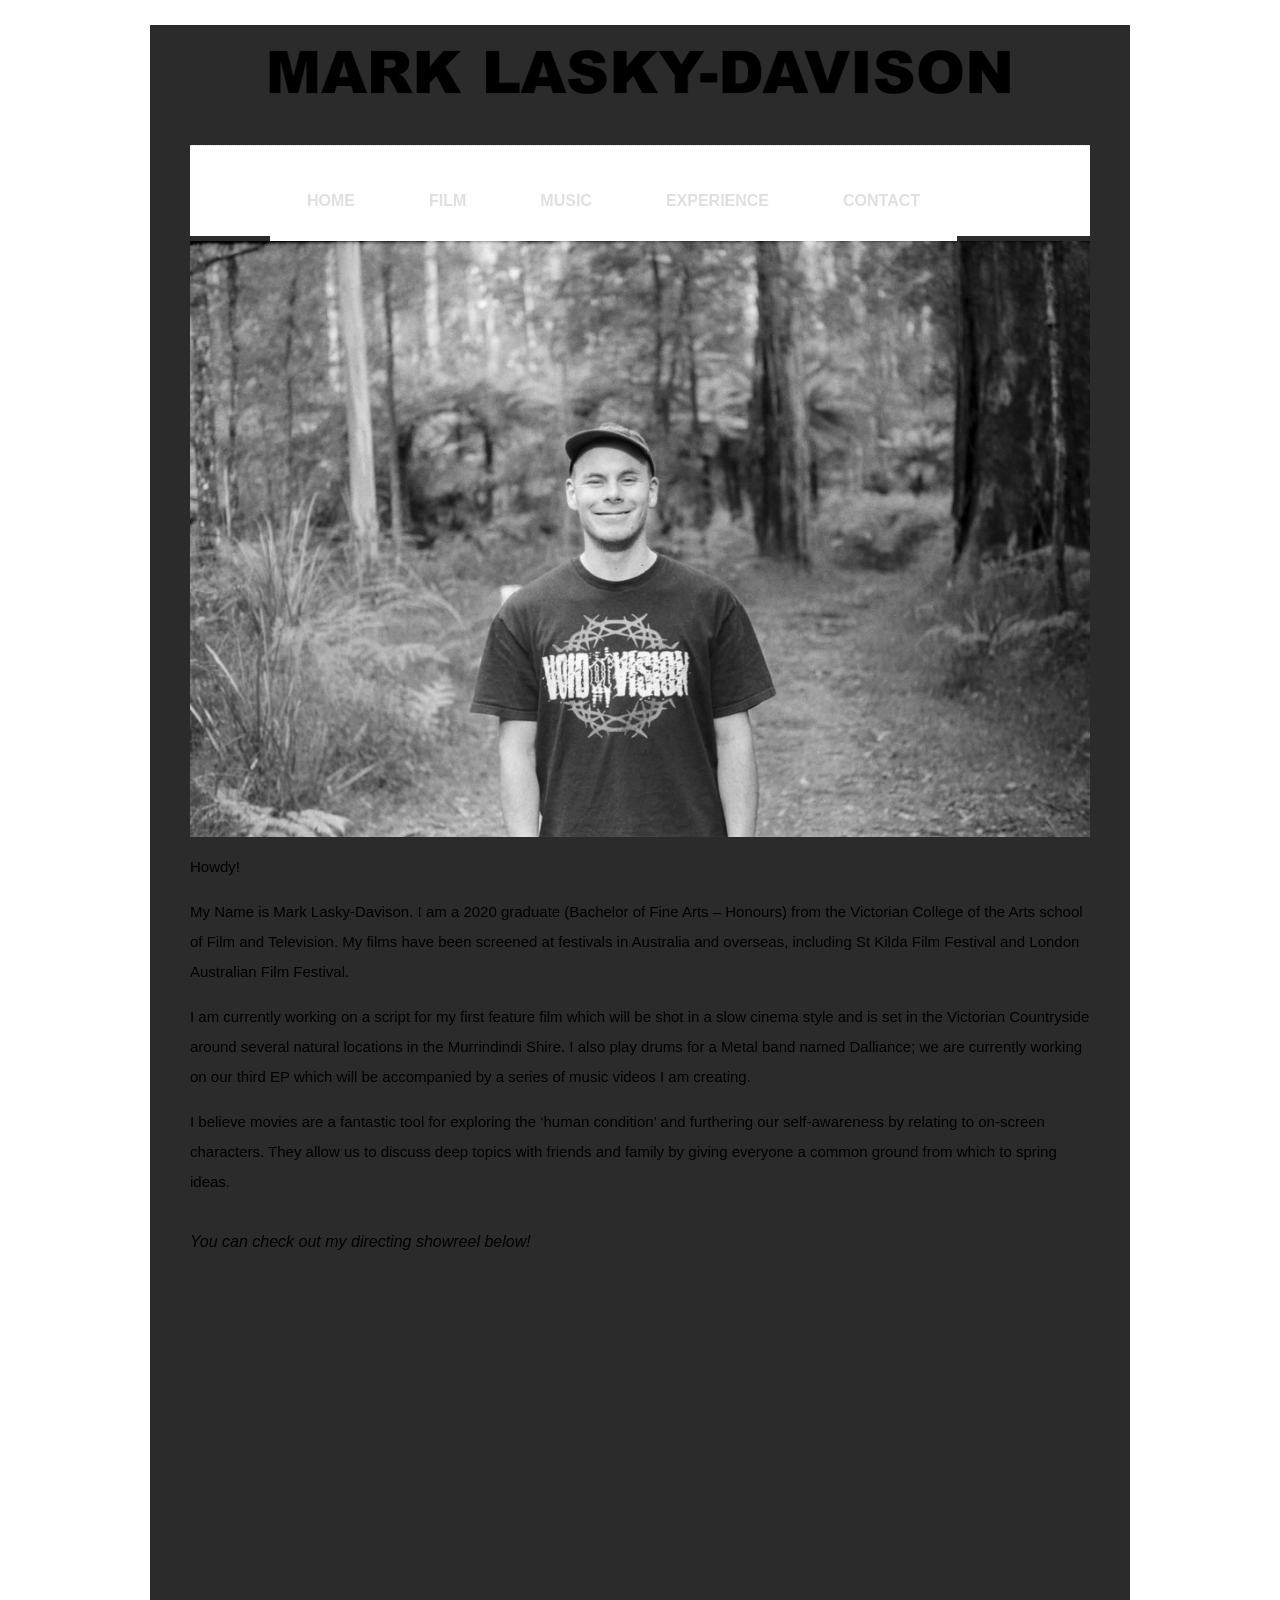
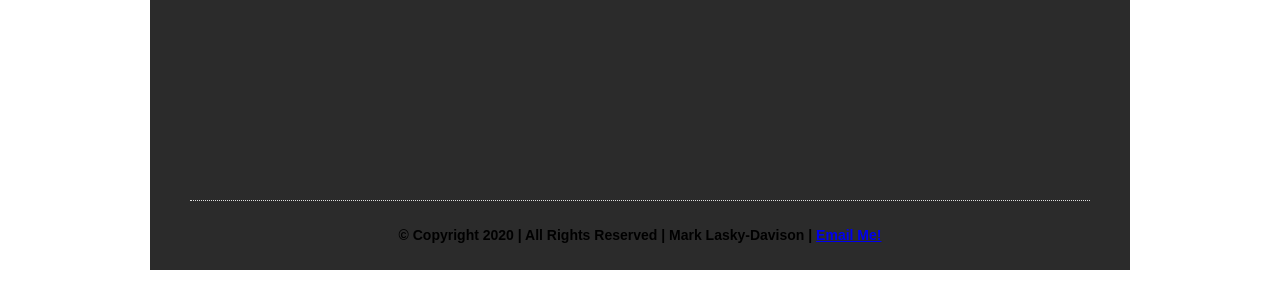
==== index.html @ 007f0fbf "Update index.html" ====
<!DOCTYPE HTML>
<html><!-- InstanceBegin template="/Templates/main.dwt" codeOutsideHTMLIsLocked="false" -->

<head>
<!-- Global site tag (gtag.js) - Google Analytics -->
<script async src="https://www.googletagmanager.com/gtag/js?id=UA-168675300-1"></script>
<script>
  window.dataLayer = window.dataLayer || [];
  function gtag(){dataLayer.push(arguments);}
  gtag('js', new Date());

  gtag('config', 'UA-168675300-1');
</script>

<!-- InstanceBeginEditable name="doctitle" -->
<title>Mark Lasky-Davison - www.buridansbridge.com</title>
<!-- InstanceEndEditable -->
<!-- this is what is shown in the browser tab -->

        <meta http-equiv="Content-Type" content="text/html; charset=utf-8" />
        <meta http-equiv="Content-Type" content="cache" />

        <meta name="robots" content="INDEX,FOLLOW" />


        <link href="css/styles.css" rel="stylesheet" type="text/css" media="screen">
		<script src="js/jquery.js" type="text/javascript"></script>
  
        <link href="https://fonts.googleapis.com/css?family=Open+Sans:300,300i,400,400i,600,700&display=swap" rel="stylesheet">
        <link href= "https://fonts.googleapis.com/css?family=Open+Sans+Condensed:300,700&display=swap" rel="stylesheet">
        <!-- InstanceBeginEditable name="head" -->
        <!-- InstanceEndEditable -->
	<script src="js/simple-menu.js" type="text/javascript"></script>
    <link href="css/simple-menu.css" rel="stylesheet" type="text/css" media="screen">

	<script src="js/slider.js" type="text/javascript"></script>
    <link href="css/slider.css" rel="stylesheet" type="text/css" media="screen">
<!-- This is the activation script for the banner slider -->
<script type="text/javascript"> 
		$(document).ready(function() {
			$('#slider').s3Slider({
				timeOut: 3000
			});
		});
</script>
    <!-- InstanceBeginEditable name="headerscripts" -->
	<!-- InstanceEndEditable -->
    
    </head>

<body>

    <div id="wrapper">
        
        <div id="top">
            <div id="logo">
                <h2><img src="Website%20Stuff%20For%20Dad/Webby%20Logo%20Best!!.png" ></h2>
            </div>
        </div>
         
         <div id="topnav" class="wrap">
              <ul id="nav">
                   <li><a href="index.html">HOME</a></li>
                   <li><a href="athol.html">FILM</a>
						<ul>
                             <li><a href="athol.html">Athol</a></li>
                             <li><a href="bisque.html">Bisque</a></li>
                             <li><a href="holden.html">Holden</a></li>
                       </ul>
                   </li>
                   <li><a href="dalliance.html">MUSIC</a>
                        <ul>
                             <li><a href="dalliance.html">Dalliance</a></li>
                       </ul>
                    </li>
                   <li><a href="experience.html">Experience</a></li>
                   <li><a href="contact.html">Contact</a></li>
              </ul>
         </div>
 
        <!-- InstanceBeginEditable name="content" -->
        <div id="banner" width=900;>
            <img class="zero" src="Website Stuff For Dad/MarkProfile.jpg">
        </div>
        
        <div id="content">
        
                    <p>Howdy!</p>
                    <p>My Name is Mark Lasky-Davison. I am a 2020 graduate (Bachelor of Fine Arts – Honours) from the Victorian College of the Arts school of Film and Television. My films have been screened at festivals in Australia and overseas, including St Kilda Film Festival and London Australian Film Festival.</p>
                    <p>I am currently working on a script for my first feature film which will be shot in a slow cinema style and is set in the Victorian Countryside around several natural locations in the Murrindindi Shire. I also play drums for a Metal band named Dalliance; we are currently working on our third EP which will be accompanied by a series of music videos I am creating.</p>
                    <p>I believe movies are a fantastic tool for exploring the ‘human condition’ and furthering our self-awareness by relating to on-screen characters. They allow us to discuss deep topics with friends and family by giving everyone a common ground from which to spring ideas.</p>
                    <br />
                   <p2>You can check out my directing showreel below!
                    </p2>
                    <br /> <br />
                      
<div id="iframe"><iframe width="900" height="506" src="https://www.youtube.com/embed/bE-aaaCm-MQ" frameborder="0" allow="accelerometer; autoplay; encrypted-media; gyroscope; picture-in-picture" allowfullscreen></iframe></div>
<br />

<!-- InstanceEndEditable -->
</div>    
    <div id="footer">
        <p class="footer-text">&copy; Copyright 2020 | All Rights Reserved | Mark Lasky-Davison | <a href="mailto: marklaskydavison@gmail.com">Email Me!</a></p>
    </div>
</body>
<!-- InstanceEnd --></html>
---- css/styles.css ----
/* CSS Document */

/*
font-family:Arial, Helvetica, sans-serif;
font-family:Tahoma, Geneva, sans-serif;

*/

* {padding=0; margin=0; border=0;}
/*REMOVES DEFAULT STYLES SET BY BROWSER */

body					{ font-family:"Arial Black", Gadget, sans-serif}
/*background-image:url(../images/2-background/background_sml.jpg); background-repeat:repeat;*/

h1, h2, h3, h4, h5, h6 { 
font-family:"Arial Black", Gadget, sans-serif;
font-weight: bold; 
color: #e0e0e0; 
text-align:left;}

P{
	font-family: "Arial", Gadget, sans-serif;
	font-size: 16px;
	font-weight: normal;
	color: e0e0e0;
	line-height: 150%;

}

P2{
	font-family: "Arial", Gadget, sans-serif;
	font-size: 16px;
	font-weight: normal;
	color: e0e0e0;
	line-height: 150%;
	font-style: italic;
}

P3{
	font-family: "Arial", Gadget, sans-serif;
	font-size: 16px;
	font-weight: bold;
	color: e0e0e0;
	line-height: 150%;
}

/* Main Page */
#wrapper 				{width:900px; margin:20px auto; background-color:#2b2b2b; padding:0px 40px;}
/*the wrapper width sets the width available to the web page.  900 or 960 will be good for display on all screens including tablets.*/

#logo 	{margin:25px 0px 0px 0px;}	/*positions the logo*/

#topnav 				{clear:both; }
/* clear:both; MEANS THE TOPNAV WILL CLEAR BOTH THE LOGO FLOAT:LEFT & SOCIAL-MEDIA FLOAT:RIGHT by not floating up next to them */

#topnav		ul			{padding: 30px 0px 30px 80px;  border-top: 1px #e0e0e0 dotted; }
/*this corrects the spacing around the 1st item in the topnav ul*/
#topnav 	ul li		{display:inline; list-style-type:none; padding: 10px 25px 25px 25px; margin: 0px;}
/* Using margin here puts space around each of the items in the nav list */
#topnav	a:link			{ font-weight:bold; text-decoration:none; text-transform:uppercase; color:#e0e0e0; font-size:16px;}
#topnav	a:visited		{ font-weight:bold; text-decoration:none; text-transform:uppercase; color:#e0e0e0; font-size:16px;}
#topnav	a:active		{ font-weight:bold; text-decoration:none; text-transform:uppercase; color:#e0e0e0; font-size:16px;}
#topnav	a:hover			{ font-weight:bold; text-decoration:none; text-transform:uppercase; color:#667; font-size:16px;}
#topnav	a:focus			{ font-weight:bold; text-decoration:none; text-transform:uppercase; color:#667; font-size:16px;}
/*The first attribute bolds the text, the second attribute removes the underlines, the third ensures all are shown in Uppercase, the fourth states the colour the link will change to when hovered over and the last the font size.*/

#content				{float:left; 
/*width:900px; padding:0px 40px;*/}
/*width helps position the content relative to the rightside below*/
#content p	{ font-size:15px; line-height:200%; width:auto;}
#content h1, h2 {color:#000;}

#showreel li	{list-style-type:none;}

img.zero	{
  display: block;
  margin-left: auto;
  margin-right: auto;
  width: 100%;
}

img.one	{
  display: block;
  margin-left: auto;
  margin-right: auto;
  width: 50%;
}

#footer			{ clear:both; padding:10px 0px; margin:0px; border-top: 1px #e0e0e0 dotted;}
/* clear:both; MEANS THE FOOTER WILL CLEAR BOTH THE CONTENT FLOAT:LEFT & RIGHTSIDE FLOAT:RIGHT by not floating up next to them*/
#footer p	{ text-align:center; font-size:14px; font-weight:bold;}

/*Film Page*/

img.two {
  display: block;
  margin-left: auto;
  margin-right: auto;
  width: 50%;
}
/*Centres the jpg poster within the web page*/

/*Music Page*/

#two {
  display: block;
  margin-left: auto;
  margin-right: auto;
  width: 100%;
}
/*Centres the Dalliance & Milkbar Collective images within the web page*/

#content-music p	{ font-size:15px; line-height:200%; width:auto;}
#content-music h1, h2 {color:#e0e0e0;   text-align:center;
margin-left: auto;  margin-right: auto;  width: 100%;}

#gallery	{list-style-type:none;}
#content-music 		ul			{list-style-type:none; padding:0px 0px; margin:0px; }
/*this corrects the spacing around the 1st item in the content ul*/
#content-music 	 ul li		{display:block;  margin: 0px 0px 0px 0px;padding:15px 0px;}
/* Using margin here puts space around each of the items in the content list */
li	{color:#EA2B15;font-size:15px; line-height:150%;}

/*Film & Music Page*/
#iframe {
text-align:center;
}
/*Centres the video players within the web page*/

#content-music a	{
  display: block;
  margin-left: auto;
  margin-right: auto;
  width: 50%;
}






/*Experience Page*/
#content 	ul li		{color:#000000; display:block; margin: 0px 0px 0px 0px;padding:15px 0px;}


/*Contact Page*/


/*Dalliance & Music Page  #music*/
#music p {text-align:center;}

/*Experience*/
#experience li {color:#000000;font-size:15px; line-height:150%;}
---- css/simple-menu.css ----
/* CSS Document */

/* @group structure */

#head 		{ background-color: #e1ecf6; 
				height: 100px;
				padding-top:0px; 
				}
				 
.wrap 		{ width: 900px; 
				margin: 0 auto; 
				}


/* @group core nav menu */

#nav 		{ margin: 0; padding: 0; 
				list-style: none; 
				height: 30px; 
				padding-left: 0px; 
				padding-right: 15px; 
				background-color: #fff; 
				}
 
#nav li 		{ float: left; display: block; 
				background-color:#fff; 
				position: relative; 
				z-index: 999; 
				margin: 0 1px; 
				}
 
#nav li a 	{ display: block; 
				padding: 0; 
				font-weight: bold; line-height: 30px; 
				text-decoration: none;  
				color: #818ba3; 
				zoom: 1; 
				padding: 0px 12px; 
				}

#nav li a:hover, #nav li a.hov { background-color:#fff; color: #aaa; 
							}


/* @group subnav */
#nav ul 			{ position: absolute; left: 1px; display: none; 
					margin: 0; padding: 0; 
					list-style: none; 
					padding-bottom: 3px; 
					border:0;
					}	

#nav ul li 		{ width: 180px; float: left; 
					text-align: left; 
					padding:5px 0;
					}

#nav ul li:hover 	{	}
---- css/slider.css ----
/* Color Legend */




#slider {
	width: 730px; /* important to be same as image width & should be the same for all images.  The reason this is 170px > the img size of 560px is to allow for the marging of 170px set below to centre the slider on the screen. ie. 900px screen width less 560px img = 340px spare width OR 170px to be put on the left & right of the slider*/
	height: 373px; /* important to be same as image height &  should be the same for all images */
	position: relative; /* important */
	overflow: hidden; /* important */
	text-align: left;
	font-family: "Arial Black", Gadget, sans-serif;

}

#sliderContent {
    width: 560px; /* important to be same as image width or wider */
    position: absolute;
	top: 0;
	margin: 0px 0px 0px 170px; padding:0; /*setting these to zero will align the banner to the left completely*/ 
}

.sliderImage {
    float: left;
    position: relative;
	display: none;
}

.sliderImage span {
    position: absolute;
    padding: 10px;
    width: 300px;  /* This is the width of the caption box  */
	height:300px; /* This is the height of the caption box  */
    background-color: #000;  /* This sets the background color of the semi transparent box */
    /* If you do not want the transparent content field to appear, change all opacity values to 0 */
	filter: alpha(opacity=0); -moz-opacity: 0; -khtml-opacity: 0; opacity: 0; /* was filter: alpha(opacity=70); -moz-opacity: 0.7; -khtml-opacity: 0.7; opacity: 0.7; */
	font-family:Arial, Helvetica, sans-serif;
	font-size:12px;
	line-height:150%;
    color: #fff; /* This is the color of the text in the caption box */
    display: none;
}

.sliderImage span strong { 
	color:#FF9428;  /* This is the color of the title text in the caption box */
	font-size: 22px; /* This is the font size of the title text in the caption box */
	line-height:300%;
	}

.clear { clear: both; }


.top { top: 0; left: 600px; }  /* This sets the upper left corner of the caption box */

.bottom { bottom: 0; left: 0; } /* This sets the lower left corner of the caption box */

#slider ul 		{ list-style-type: none;}
#slider ul li 	{ margin-left:0px; }
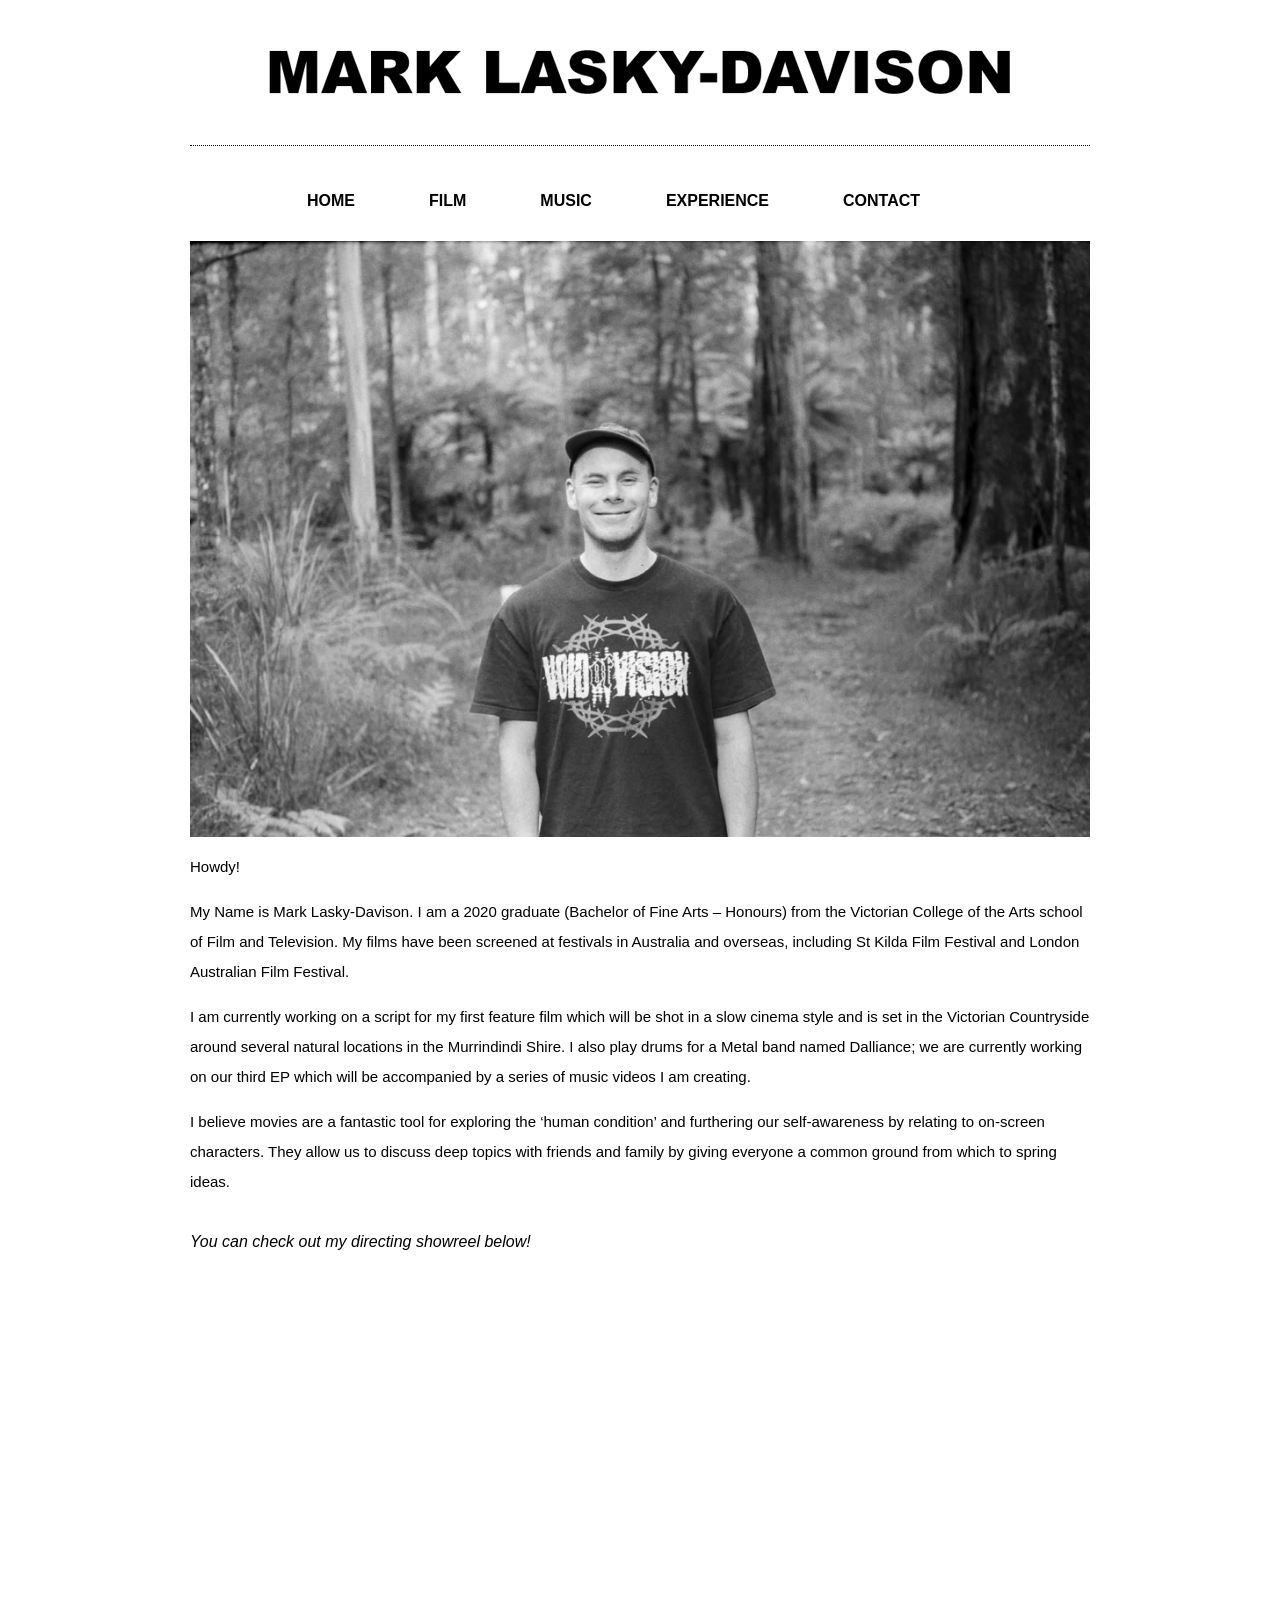
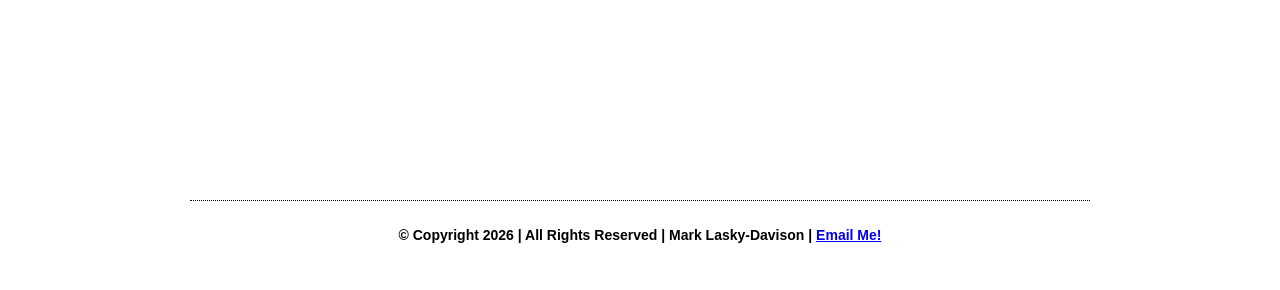
==== commit 43caee8e: "Update index.html" ====
--- a/index.html
+++ b/index.html
@@ -100,7 +100,7 @@
 <!-- InstanceEndEditable -->
 </div>    
     <div id="footer">
-        <p class="footer-text">&copy; Copyright 2020 | All Rights Reserved | Mark Lasky-Davison | <a href="mailto: marklaskydavison@gmail.com">Email Me!</a></p>
+        <p class="footer-text">&copy; Copyright 2026 | All Rights Reserved | Mark Lasky-Davison | <a href="mailto: marklaskydavison@gmail.com">Email Me!</a></p>
     </div>
 </body>
 <!-- InstanceEnd --></html>
--- a/css/styles.css
+++ b/css/styles.css
@@ -15,14 +15,14 @@
 h1, h2, h3, h4, h5, h6 { 
 font-family:"Arial Black", Gadget, sans-serif;
 font-weight: bold; 
-color: #e0e0e0; 
+color: #000; 
 text-align:left;}
 
 P{
 	font-family: "Arial", Gadget, sans-serif;
 	font-size: 16px;
 	font-weight: normal;
-	color: e0e0e0;
+	color: 000;
 	line-height: 150%;
 
 }
@@ -31,7 +31,7 @@
 	font-family: "Arial", Gadget, sans-serif;
 	font-size: 16px;
 	font-weight: normal;
-	color: e0e0e0;
+	color: 000;
 	line-height: 150%;
 	font-style: italic;
 }
@@ -40,12 +40,12 @@
 	font-family: "Arial", Gadget, sans-serif;
 	font-size: 16px;
 	font-weight: bold;
-	color: e0e0e0;
+	color: 000;
 	line-height: 150%;
 }
 
 /* Main Page */
-#wrapper 				{width:900px; margin:20px auto; background-color:#2b2b2b; padding:0px 40px;}
+#wrapper 				{width:900px; margin:20px auto; background-color:#fff; padding:0px 40px;}
 /*the wrapper width sets the width available to the web page.  900 or 960 will be good for display on all screens including tablets.*/
 
 #logo 	{margin:25px 0px 0px 0px;}	/*positions the logo*/
@@ -53,13 +53,13 @@
 #topnav 				{clear:both; }
 /* clear:both; MEANS THE TOPNAV WILL CLEAR BOTH THE LOGO FLOAT:LEFT & SOCIAL-MEDIA FLOAT:RIGHT by not floating up next to them */
 
-#topnav		ul			{padding: 30px 0px 30px 80px;  border-top: 1px #e0e0e0 dotted; }
+#topnav		ul			{padding: 30px 0px 30px 80px;  border-top: 1px #000 dotted; }
 /*this corrects the spacing around the 1st item in the topnav ul*/
 #topnav 	ul li		{display:inline; list-style-type:none; padding: 10px 25px 25px 25px; margin: 0px;}
 /* Using margin here puts space around each of the items in the nav list */
-#topnav	a:link			{ font-weight:bold; text-decoration:none; text-transform:uppercase; color:#e0e0e0; font-size:16px;}
-#topnav	a:visited		{ font-weight:bold; text-decoration:none; text-transform:uppercase; color:#e0e0e0; font-size:16px;}
-#topnav	a:active		{ font-weight:bold; text-decoration:none; text-transform:uppercase; color:#e0e0e0; font-size:16px;}
+#topnav	a:link			{ font-weight:bold; text-decoration:none; text-transform:uppercase; color:#000; font-size:16px;}
+#topnav	a:visited		{ font-weight:bold; text-decoration:none; text-transform:uppercase; color:#000; font-size:16px;}
+#topnav	a:active		{ font-weight:bold; text-decoration:none; text-transform:uppercase; color:#000; font-size:16px;}
 #topnav	a:hover			{ font-weight:bold; text-decoration:none; text-transform:uppercase; color:#667; font-size:16px;}
 #topnav	a:focus			{ font-weight:bold; text-decoration:none; text-transform:uppercase; color:#667; font-size:16px;}
 /*The first attribute bolds the text, the second attribute removes the underlines, the third ensures all are shown in Uppercase, the fourth states the colour the link will change to when hovered over and the last the font size.*/
@@ -86,7 +86,7 @@
   width: 50%;
 }
 
-#footer			{ clear:both; padding:10px 0px; margin:0px; border-top: 1px #e0e0e0 dotted;}
+#footer			{ clear:both; padding:10px 0px; margin:0px; border-top: 1px #000 dotted;}
 /* clear:both; MEANS THE FOOTER WILL CLEAR BOTH THE CONTENT FLOAT:LEFT & RIGHTSIDE FLOAT:RIGHT by not floating up next to them*/
 #footer p	{ text-align:center; font-size:14px; font-weight:bold;}
 
@@ -111,7 +111,7 @@
 /*Centres the Dalliance & Milkbar Collective images within the web page*/
 
 #content-music p	{ font-size:15px; line-height:200%; width:auto;}
-#content-music h1, h2 {color:#e0e0e0;   text-align:center;
+#content-music h1, h2 {color:#000;   text-align:center;
 margin-left: auto;  margin-right: auto;  width: 100%;}
 
 #gallery	{list-style-type:none;}
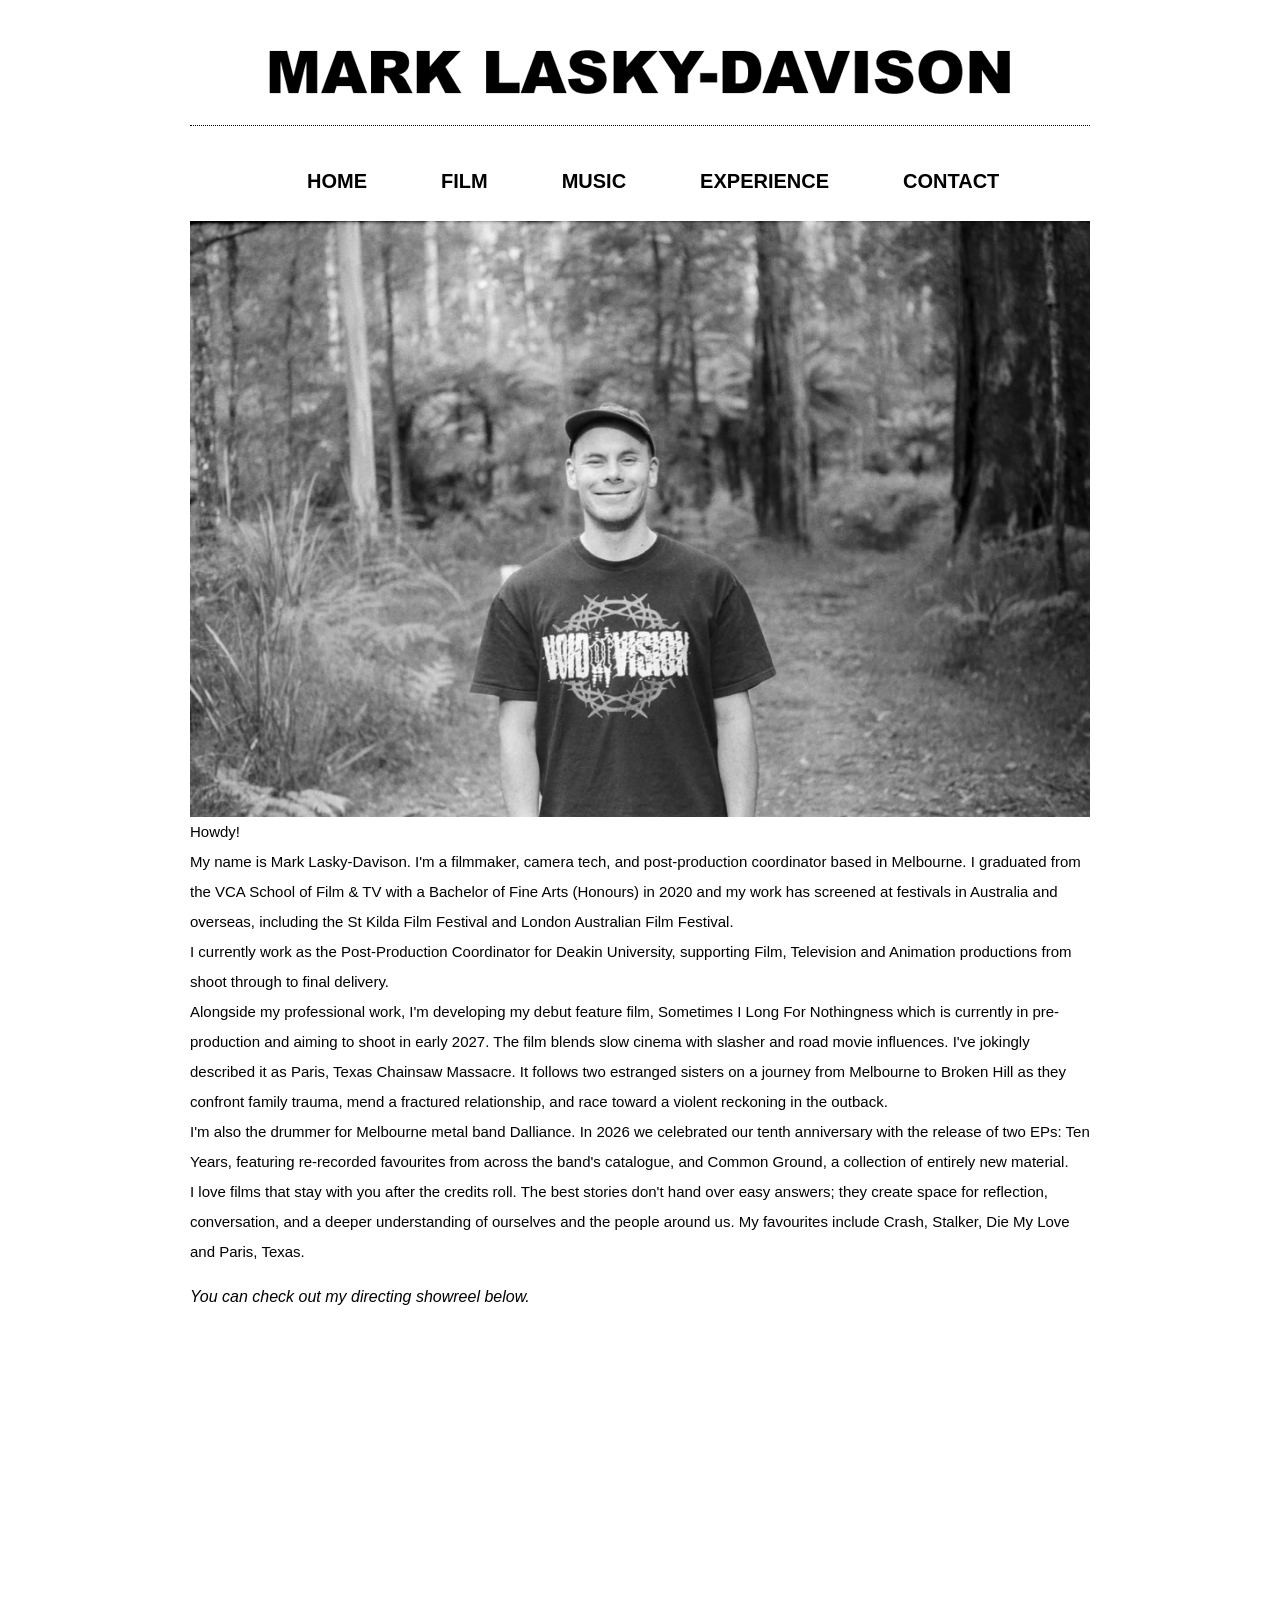
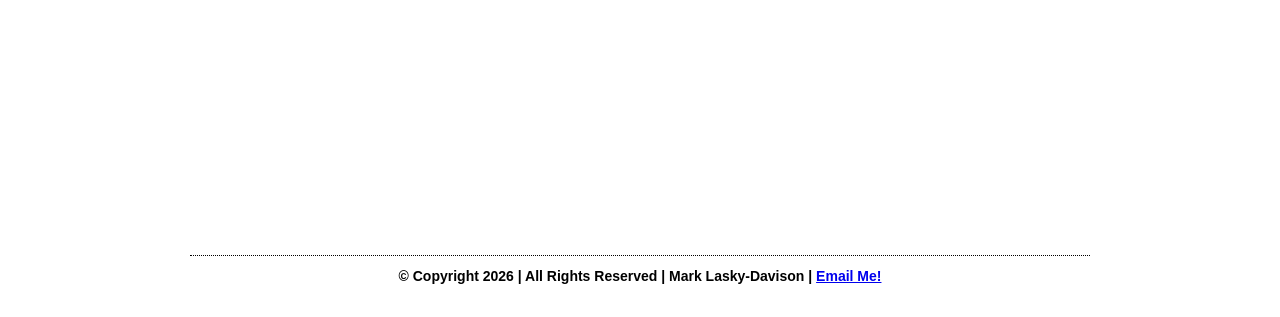
==== commit 78db3dac: "Update index.html" ====
--- a/index.html
+++ b/index.html
@@ -85,14 +85,15 @@
         
         <div id="content">
         
-                    <p>Howdy!</p>
-                    <p>My Name is Mark Lasky-Davison. I am a 2020 graduate (Bachelor of Fine Arts – Honours) from the Victorian College of the Arts school of Film and Television. My films have been screened at festivals in Australia and overseas, including St Kilda Film Festival and London Australian Film Festival.</p>
-                    <p>I am currently working on a script for my first feature film which will be shot in a slow cinema style and is set in the Victorian Countryside around several natural locations in the Murrindindi Shire. I also play drums for a Metal band named Dalliance; we are currently working on our third EP which will be accompanied by a series of music videos I am creating.</p>
-                    <p>I believe movies are a fantastic tool for exploring the ‘human condition’ and furthering our self-awareness by relating to on-screen characters. They allow us to discuss deep topics with friends and family by giving everyone a common ground from which to spring ideas.</p>
-                    <br />
-                   <p2>You can check out my directing showreel below!
-                    </p2>
-                    <br /> <br />
+<p>Howdy!</p>
+<p>My name is Mark Lasky-Davison. I'm a filmmaker, camera tech, and post-production coordinator based in Melbourne. I graduated from the VCA School of Film & TV with a Bachelor of Fine Arts (Honours) in 2020 and my work has screened at festivals in Australia and overseas, including the St Kilda Film Festival and London Australian Film Festival.</p>
+<p>I currently work as the Post-Production Coordinator for Deakin University, supporting Film, Television and Animation productions from shoot through to final delivery.</p>
+<p>Alongside my professional work, I'm developing my debut feature film, Sometimes I Long For Nothingness which is currently in pre-production and aiming to shoot in early 2027. The film blends slow cinema with slasher and road movie influences. I've jokingly described it as Paris, Texas Chainsaw Massacre. It follows two estranged sisters on a journey from Melbourne to Broken Hill as they confront family trauma, mend a fractured relationship, and race toward a violent reckoning in the outback.</p>
+<p>I'm also the drummer for Melbourne metal band Dalliance. In 2026 we celebrated our tenth anniversary with the release of two EPs: Ten Years, featuring re-recorded favourites from across the band's catalogue, and Common Ground, a collection of entirely new material.</p>
+<p>I love films that stay with you after the credits roll. The best stories don't hand over easy answers; they create space for reflection, conversation, and a deeper understanding of ourselves and the people around us. My favourites include Crash, Stalker, Die My Love and Paris, Texas.</p>
+<br />
+<p2>You can check out my directing showreel below.</p2>
+<br /> <br />
                       
 <div id="iframe"><iframe width="900" height="506" src="https://www.youtube.com/embed/bE-aaaCm-MQ" frameborder="0" allow="accelerometer; autoplay; encrypted-media; gyroscope; picture-in-picture" allowfullscreen></iframe></div>
 <br />
--- a/css/styles.css
+++ b/css/styles.css
@@ -6,17 +6,18 @@
 
 */
 
-* {padding=0; margin=0; border=0;}
+* { padding:0; margin:0; border:0; }
 /*REMOVES DEFAULT STYLES SET BY BROWSER */
 
-body					{ font-family:"Arial Black", Gadget, sans-serif}
+body					{ font-family:"Open Sans", Gadget, sans-serif}
 /*background-image:url(../images/2-background/background_sml.jpg); background-repeat:repeat;*/
 
-h1, h2, h3, h4, h5, h6 { 
-font-family:"Arial Black", Gadget, sans-serif;
-font-weight: bold; 
-color: #000; 
-text-align:left;}
+h1, h2, h3, h4, h5, h6 {
+font-family: Arial, Helvetica, sans-serif;
+font-weight: bold;
+color: #000;
+text-align:left;
+}
 
 P{
 	font-family: "Arial", Gadget, sans-serif;
@@ -57,11 +58,11 @@
 /*this corrects the spacing around the 1st item in the topnav ul*/
 #topnav 	ul li		{display:inline; list-style-type:none; padding: 10px 25px 25px 25px; margin: 0px;}
 /* Using margin here puts space around each of the items in the nav list */
-#topnav	a:link			{ font-weight:bold; text-decoration:none; text-transform:uppercase; color:#000; font-size:16px;}
-#topnav	a:visited		{ font-weight:bold; text-decoration:none; text-transform:uppercase; color:#000; font-size:16px;}
-#topnav	a:active		{ font-weight:bold; text-decoration:none; text-transform:uppercase; color:#000; font-size:16px;}
-#topnav	a:hover			{ font-weight:bold; text-decoration:none; text-transform:uppercase; color:#667; font-size:16px;}
-#topnav	a:focus			{ font-weight:bold; text-decoration:none; text-transform:uppercase; color:#667; font-size:16px;}
+#topnav a:link     { font-weight:bold; text-decoration:none; text-transform:uppercase; color:#000; font-size:20px;}
+#topnav a:visited  { font-weight:bold; text-decoration:none; text-transform:uppercase; color:#000; font-size:20px;}
+#topnav a:active   { font-weight:bold; text-decoration:none; text-transform:uppercase; color:#000; font-size:20px;}
+#topnav a:hover    { font-weight:bold; text-decoration:none; text-transform:uppercase; color:#667; font-size:20px;}
+#topnav a:focus    { font-weight:bold; text-decoration:none; text-transform:uppercase; color:#667; font-size:20px;}
 /*The first attribute bolds the text, the second attribute removes the underlines, the third ensures all are shown in Uppercase, the fourth states the colour the link will change to when hovered over and the last the font size.*/
 
 #content				{float:left; 
@@ -150,4 +151,16 @@
 #music p {text-align:center;}
 
 /*Experience*/
-#experience li {color:#000000;font-size:15px; line-height:150%;}
+#experience ul {
+    list-style-type:none;
+    padding:0;
+    margin:0;
+}
+
+#experience li {
+    color:#000000;
+    font-size:15px;
+    line-height:150%;
+    font-weight:normal;
+    padding:3px 0px;
+}
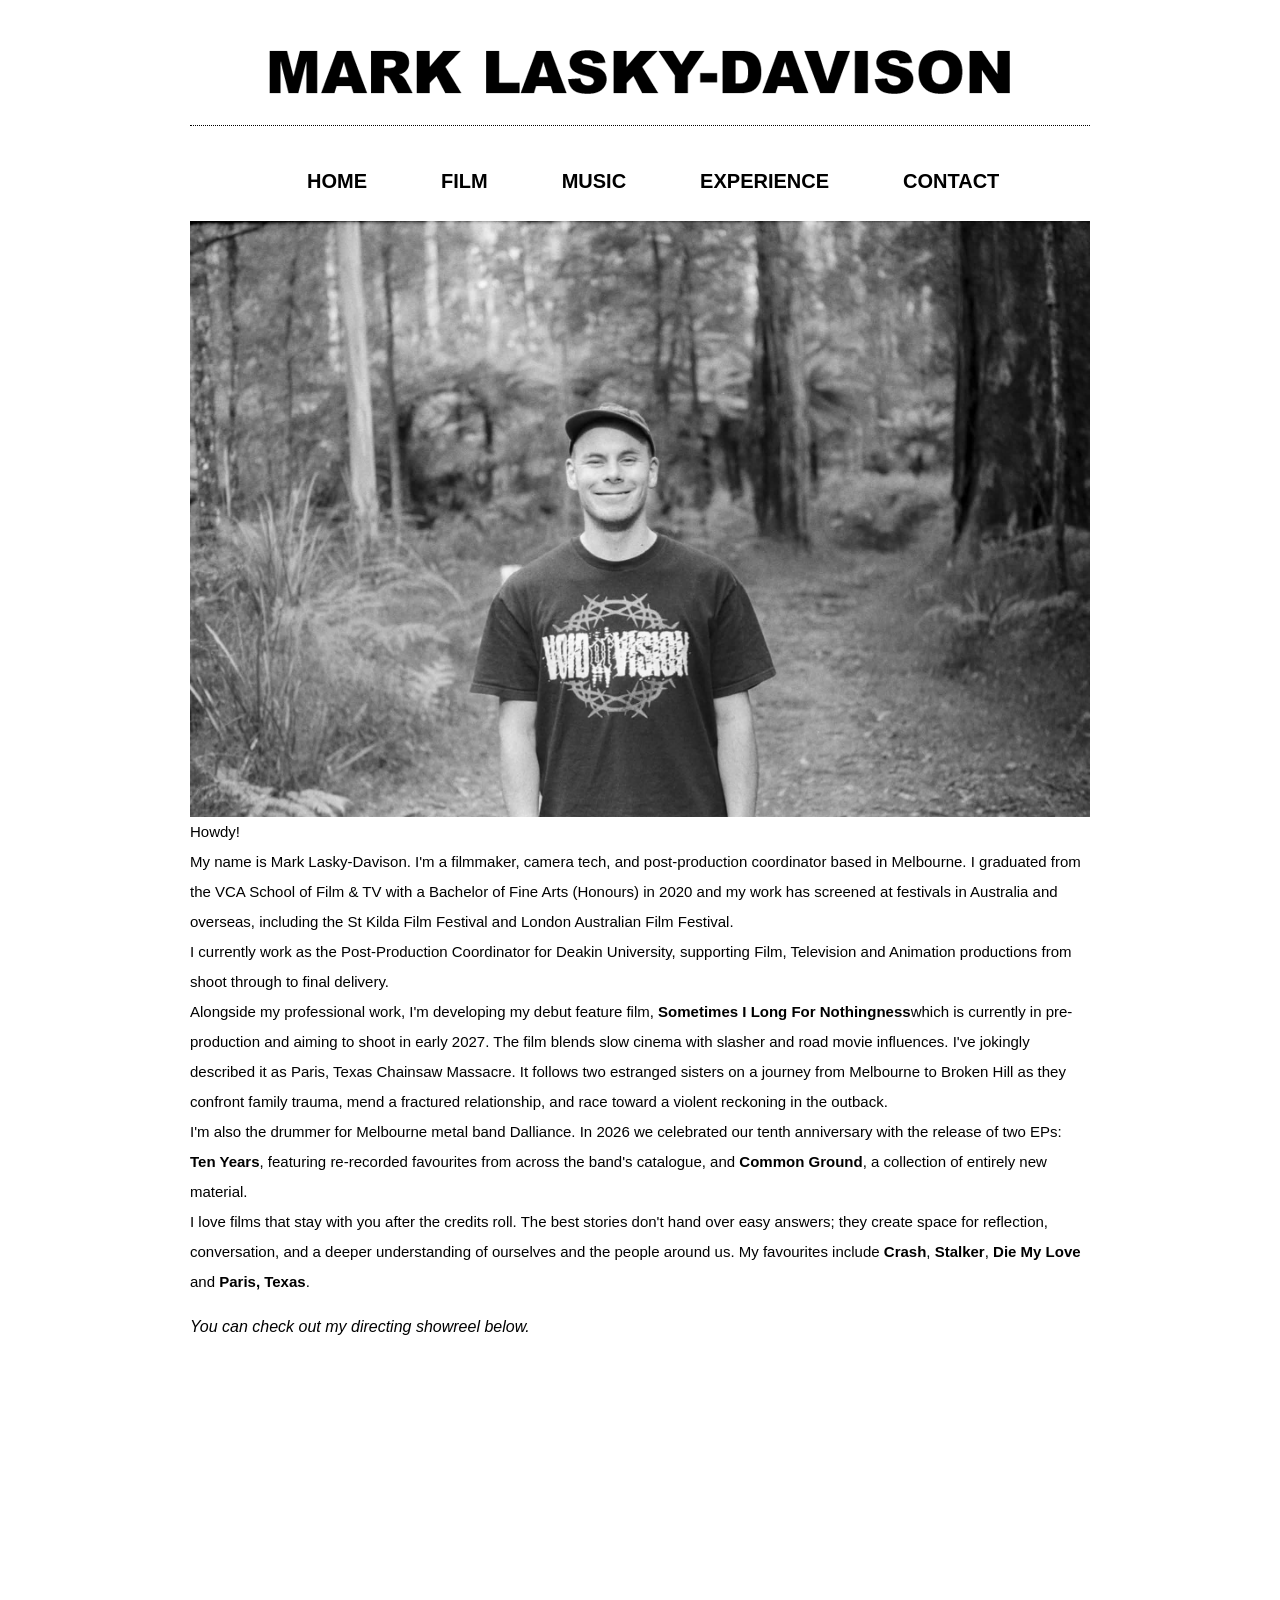
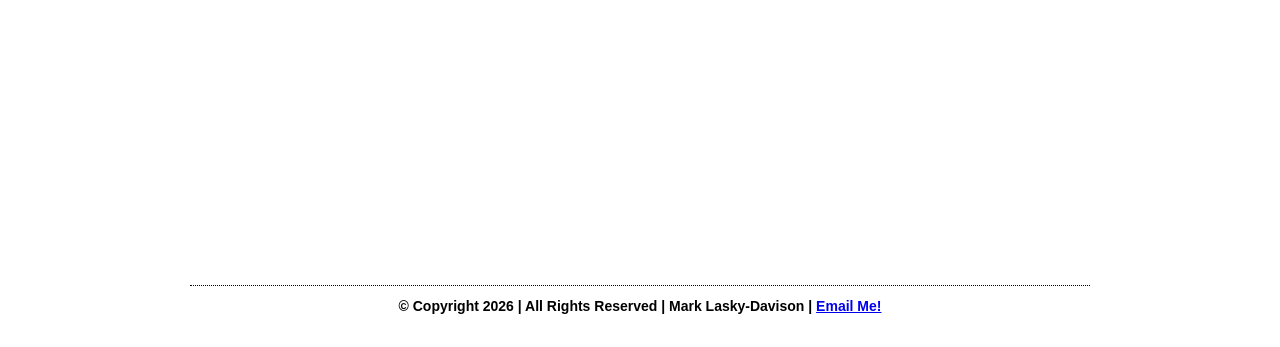
==== commit 3efadd0f: "Update index.html" ====
--- a/index.html
+++ b/index.html
@@ -88,9 +88,9 @@
 <p>Howdy!</p>
 <p>My name is Mark Lasky-Davison. I'm a filmmaker, camera tech, and post-production coordinator based in Melbourne. I graduated from the VCA School of Film & TV with a Bachelor of Fine Arts (Honours) in 2020 and my work has screened at festivals in Australia and overseas, including the St Kilda Film Festival and London Australian Film Festival.</p>
 <p>I currently work as the Post-Production Coordinator for Deakin University, supporting Film, Television and Animation productions from shoot through to final delivery.</p>
-<p>Alongside my professional work, I'm developing my debut feature film, Sometimes I Long For Nothingness which is currently in pre-production and aiming to shoot in early 2027. The film blends slow cinema with slasher and road movie influences. I've jokingly described it as Paris, Texas Chainsaw Massacre. It follows two estranged sisters on a journey from Melbourne to Broken Hill as they confront family trauma, mend a fractured relationship, and race toward a violent reckoning in the outback.</p>
-<p>I'm also the drummer for Melbourne metal band Dalliance. In 2026 we celebrated our tenth anniversary with the release of two EPs: Ten Years, featuring re-recorded favourites from across the band's catalogue, and Common Ground, a collection of entirely new material.</p>
-<p>I love films that stay with you after the credits roll. The best stories don't hand over easy answers; they create space for reflection, conversation, and a deeper understanding of ourselves and the people around us. My favourites include Crash, Stalker, Die My Love and Paris, Texas.</p>
+<p>Alongside my professional work, I'm developing my debut feature film, <strong>Sometimes I Long For Nothingness</strong>which is currently in pre-production and aiming to shoot in early 2027. The film blends slow cinema with slasher and road movie influences. I've jokingly described it as Paris, Texas Chainsaw Massacre. It follows two estranged sisters on a journey from Melbourne to Broken Hill as they confront family trauma, mend a fractured relationship, and race toward a violent reckoning in the outback.</p>
+<p>I'm also the drummer for Melbourne metal band Dalliance. In 2026 we celebrated our tenth anniversary with the release of two EPs: <strong>Ten Years</strong>, featuring re-recorded favourites from across the band's catalogue, and <strong>Common Ground</strong>, a collection of entirely new material.</p>
+<p>I love films that stay with you after the credits roll. The best stories don't hand over easy answers; they create space for reflection, conversation, and a deeper understanding of ourselves and the people around us. My favourites include <strong>Crash</strong>, <strong>Stalker</strong>, <strong>Die My Love</strong> and <strong>Paris, Texas</strong>.</p>
 <br />
 <p2>You can check out my directing showreel below.</p2>
 <br /> <br />
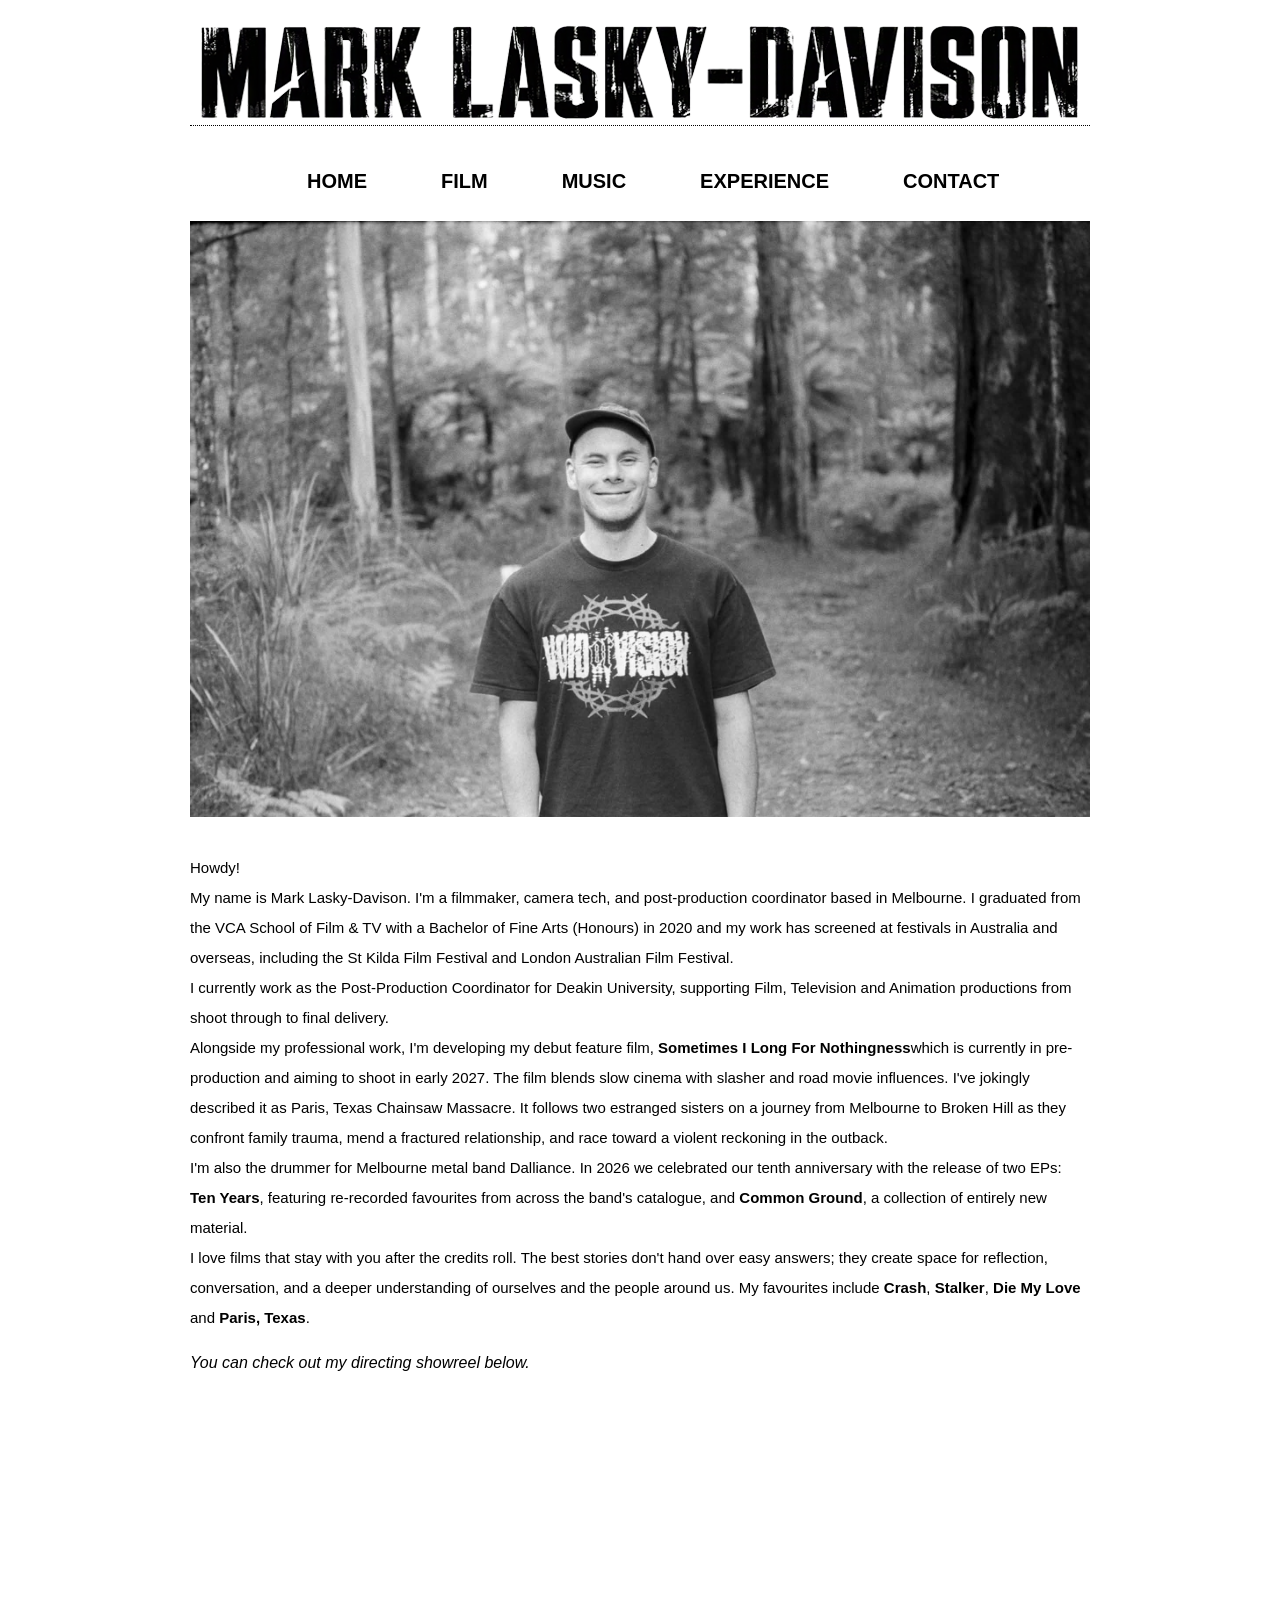
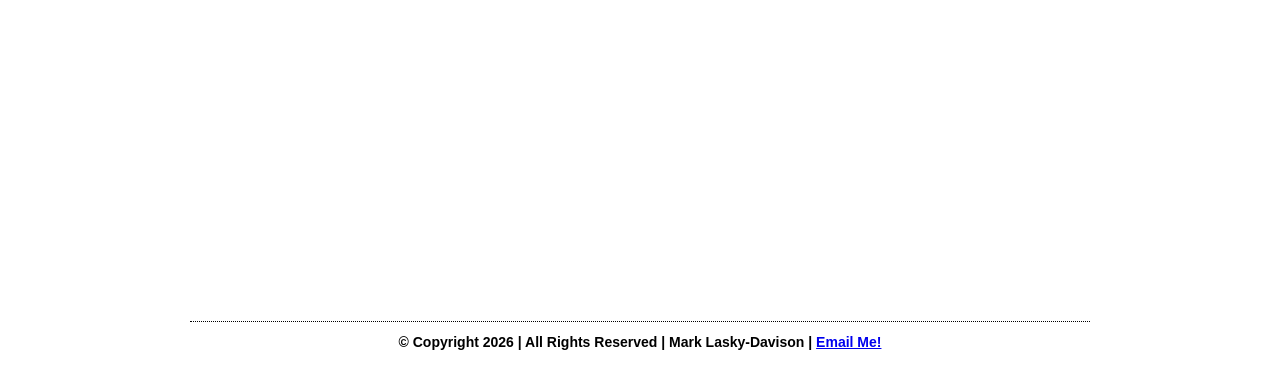
==== commit 38e75c87: "Update index.html" ====
--- a/index.html
+++ b/index.html
@@ -85,6 +85,7 @@
         
         <div id="content">
         
+<br /> <br />
 <p>Howdy!</p>
 <p>My name is Mark Lasky-Davison. I'm a filmmaker, camera tech, and post-production coordinator based in Melbourne. I graduated from the VCA School of Film & TV with a Bachelor of Fine Arts (Honours) in 2020 and my work has screened at festivals in Australia and overseas, including the St Kilda Film Festival and London Australian Film Festival.</p>
 <p>I currently work as the Post-Production Coordinator for Deakin University, supporting Film, Television and Animation productions from shoot through to final delivery.</p>
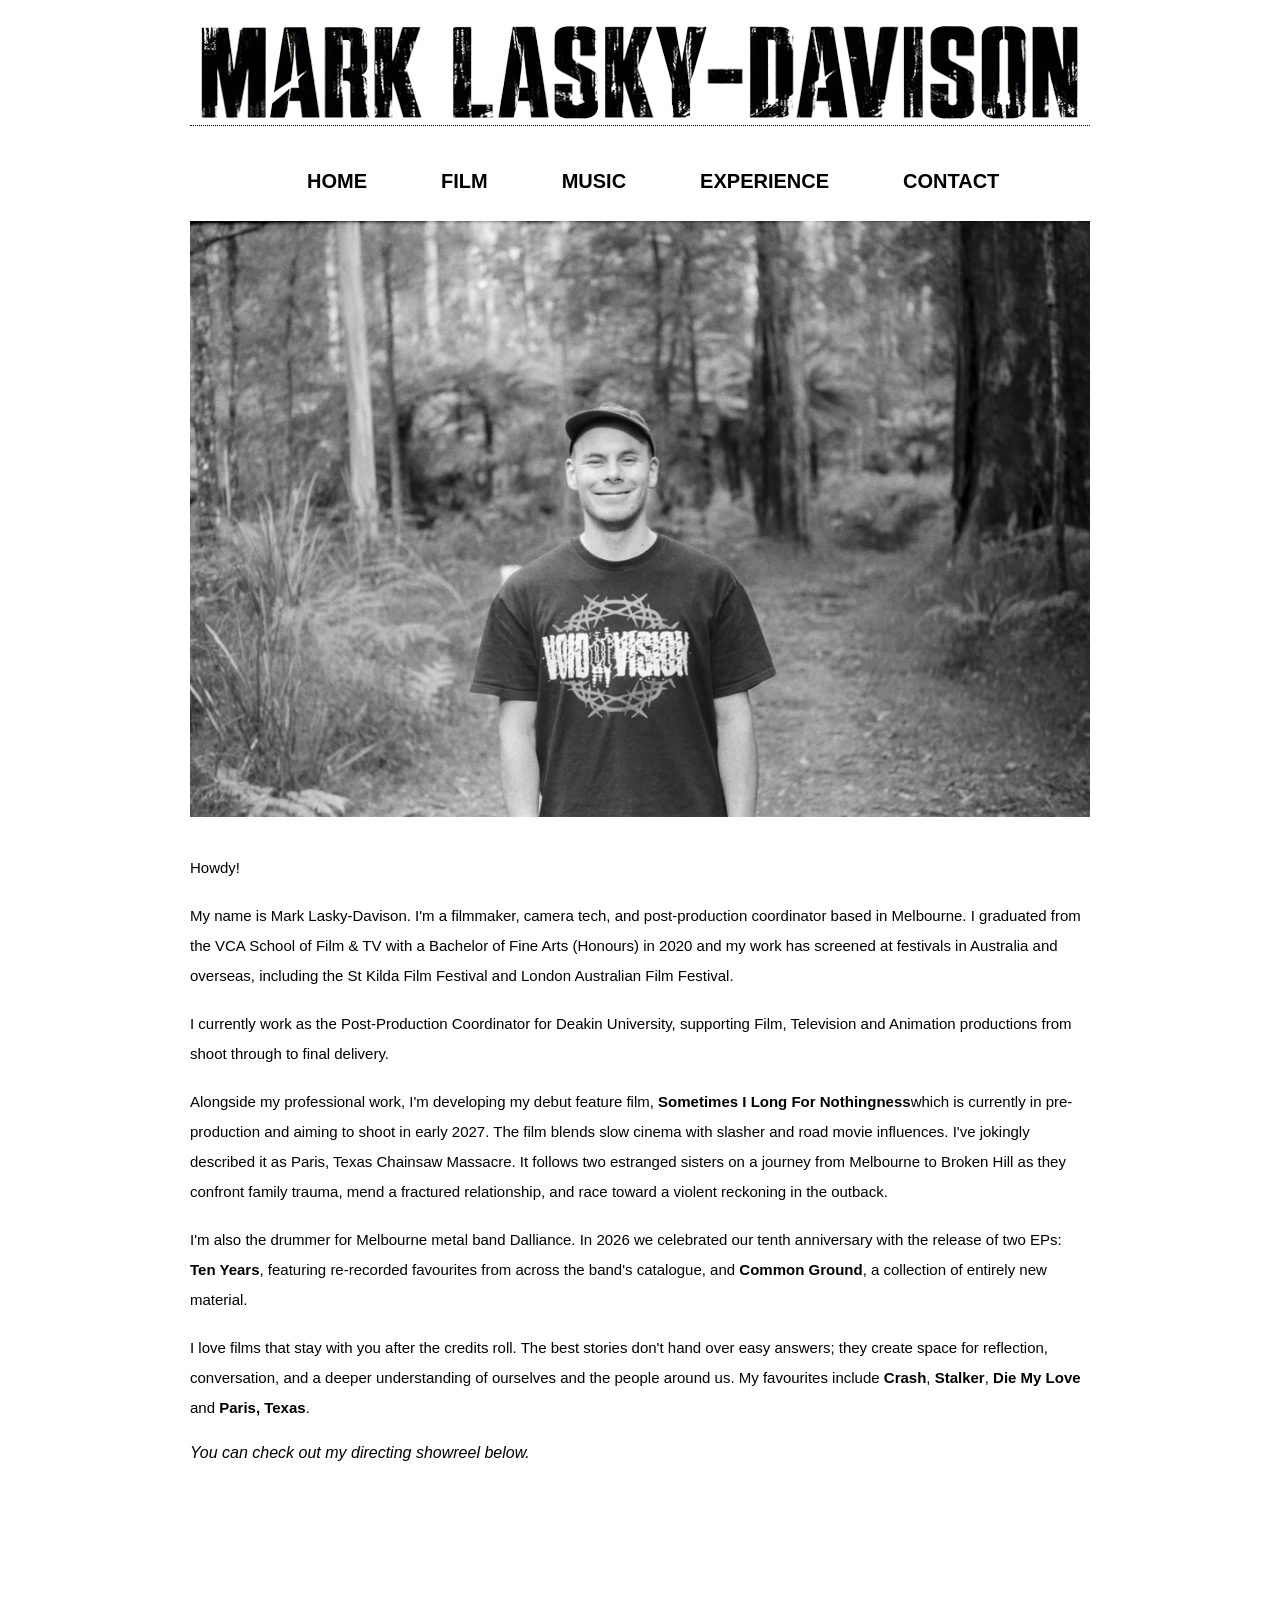
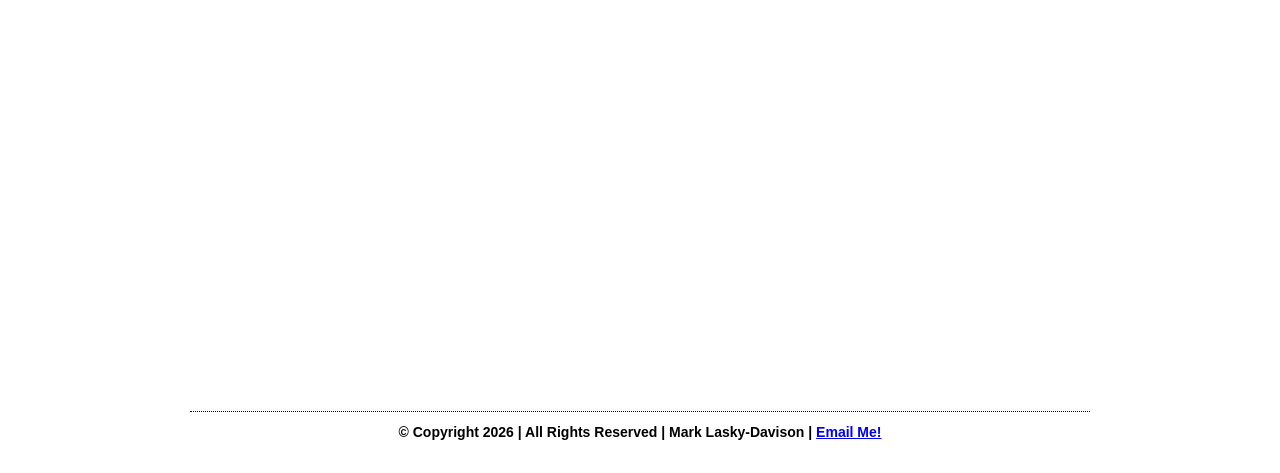
==== commit 63234627: "Update index.html" ====
--- a/index.html
+++ b/index.html
@@ -87,10 +87,15 @@
         
 <br /> <br />
 <p>Howdy!</p>
+<br />			
 <p>My name is Mark Lasky-Davison. I'm a filmmaker, camera tech, and post-production coordinator based in Melbourne. I graduated from the VCA School of Film & TV with a Bachelor of Fine Arts (Honours) in 2020 and my work has screened at festivals in Australia and overseas, including the St Kilda Film Festival and London Australian Film Festival.</p>
+<br />
 <p>I currently work as the Post-Production Coordinator for Deakin University, supporting Film, Television and Animation productions from shoot through to final delivery.</p>
+<br />
 <p>Alongside my professional work, I'm developing my debut feature film, <strong>Sometimes I Long For Nothingness</strong>which is currently in pre-production and aiming to shoot in early 2027. The film blends slow cinema with slasher and road movie influences. I've jokingly described it as Paris, Texas Chainsaw Massacre. It follows two estranged sisters on a journey from Melbourne to Broken Hill as they confront family trauma, mend a fractured relationship, and race toward a violent reckoning in the outback.</p>
+<br />
 <p>I'm also the drummer for Melbourne metal band Dalliance. In 2026 we celebrated our tenth anniversary with the release of two EPs: <strong>Ten Years</strong>, featuring re-recorded favourites from across the band's catalogue, and <strong>Common Ground</strong>, a collection of entirely new material.</p>
+<br />
 <p>I love films that stay with you after the credits roll. The best stories don't hand over easy answers; they create space for reflection, conversation, and a deeper understanding of ourselves and the people around us. My favourites include <strong>Crash</strong>, <strong>Stalker</strong>, <strong>Die My Love</strong> and <strong>Paris, Texas</strong>.</p>
 <br />
 <p2>You can check out my directing showreel below.</p2>
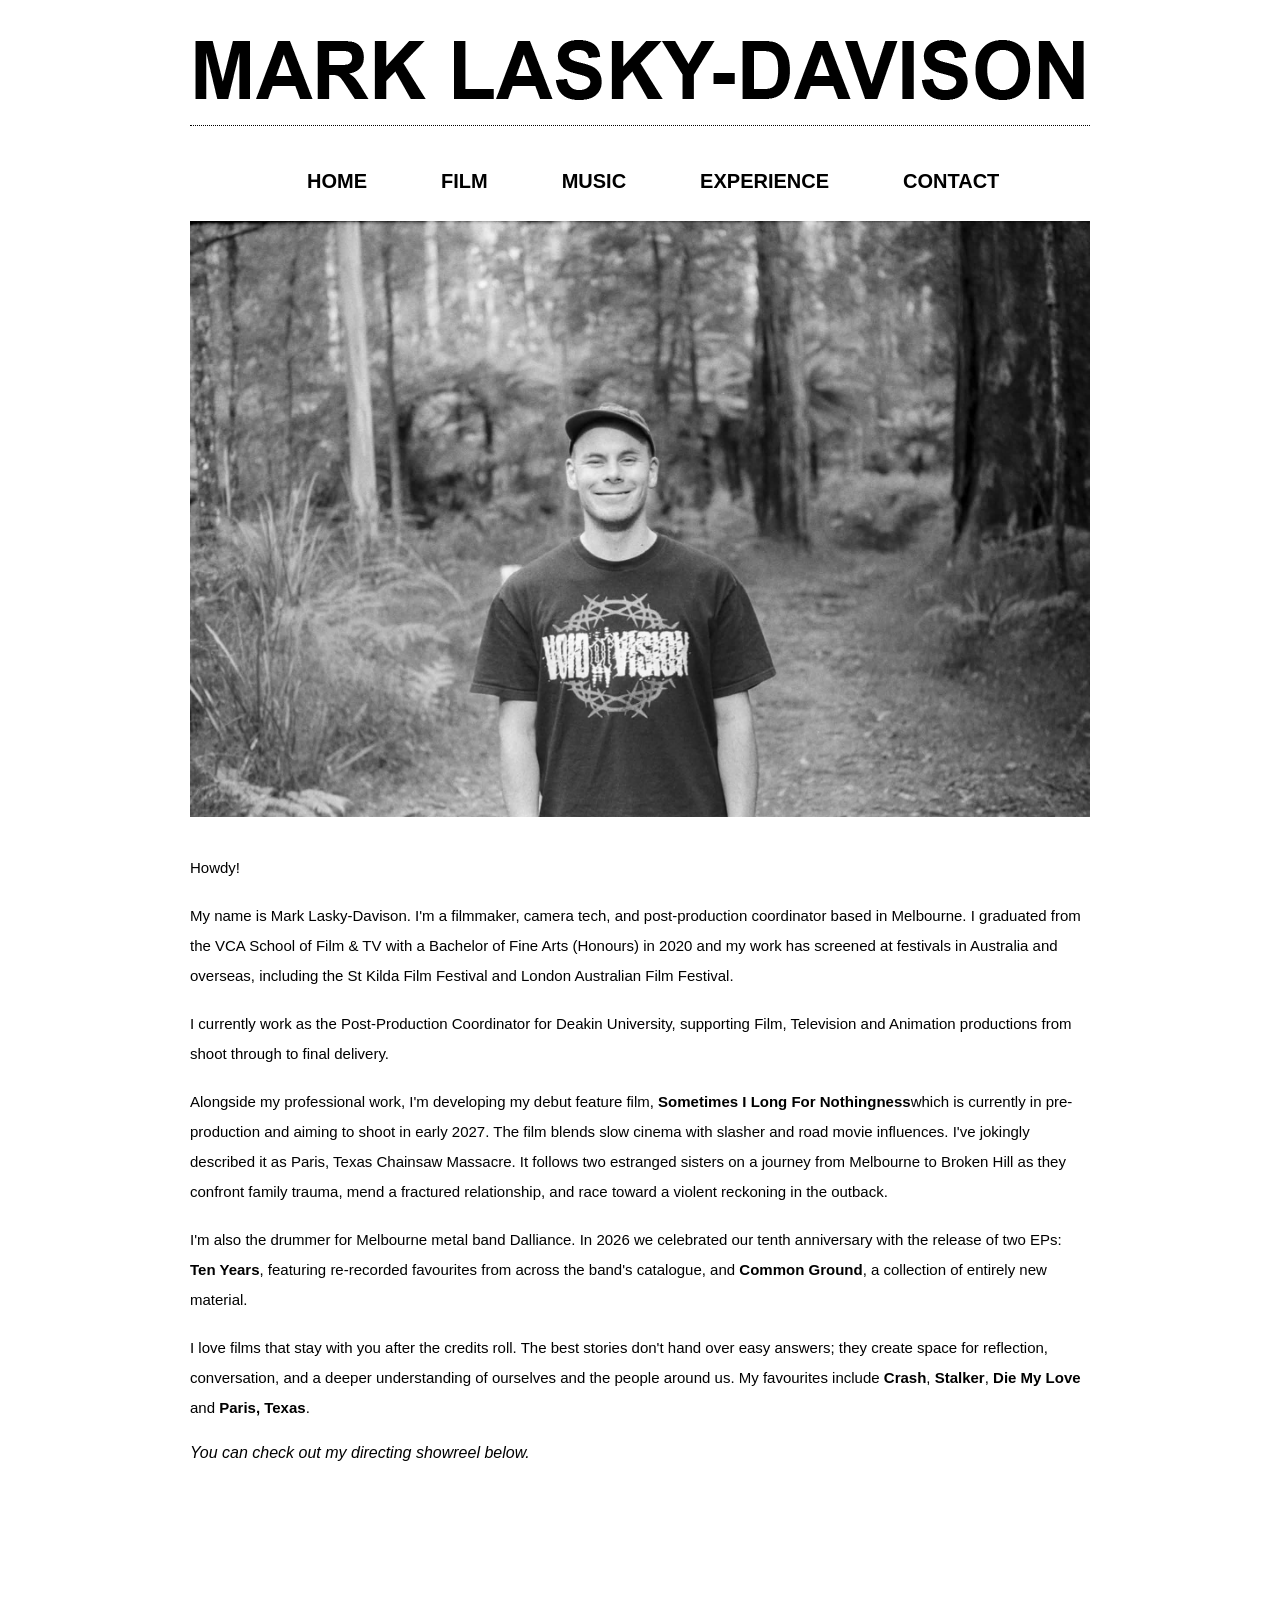
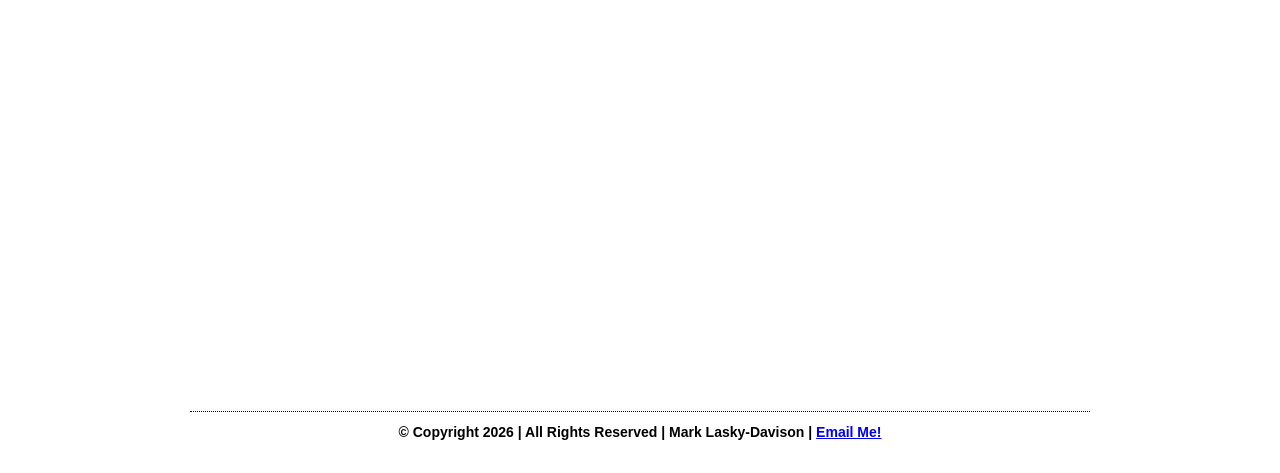
==== commit a903361a: "Update index.html" ====
--- a/index.html
+++ b/index.html
@@ -101,7 +101,7 @@
 <p2>You can check out my directing showreel below.</p2>
 <br /> <br />
                       
-<div id="iframe"><iframe width="900" height="506" src="https://www.youtube.com/embed/bE-aaaCm-MQ" frameborder="0" allow="accelerometer; autoplay; encrypted-media; gyroscope; picture-in-picture" allowfullscreen></iframe></div>
+<div id="iframe"><iframe width="900" height="506" src="https://www.youtube.com/embed/MgTeeElfLnA?si=eIkoCgPvq1_yifp3" title="YouTube video player" frameborder="0" allow="accelerometer; autoplay; clipboard-write; encrypted-media; gyroscope; picture-in-picture; web-share" referrerpolicy="strict-origin-when-cross-origin" allowfullscreen></iframe></div>
 <br />
 
 <!-- InstanceEndEditable -->
--- a/css/styles.css
+++ b/css/styles.css
@@ -145,7 +145,29 @@
 
 
 /*Contact Page*/
+.contact-icons {
+    display: flex;
+    justify-content: space-evenly;
+    align-items: center;
+    width: 100%;
+    margin: 30px auto;
+	gap: 80px;
+}
 
+.contact-icons a {
+    flex: 1;
+    text-align: center;
+}
+
+.contact-icons img {
+    height: 100px;
+    width: auto;
+    object-fit: contain;
+}
+
+.contact-icons img:hover {
+    opacity: 0.7;
+}
 
 /*Dalliance & Music Page  #music*/
 #music p {text-align:center;}
@@ -162,5 +184,7 @@
     font-size:15px;
     line-height:150%;
     font-weight:normal;
+
+	
     padding:3px 0px;
 }
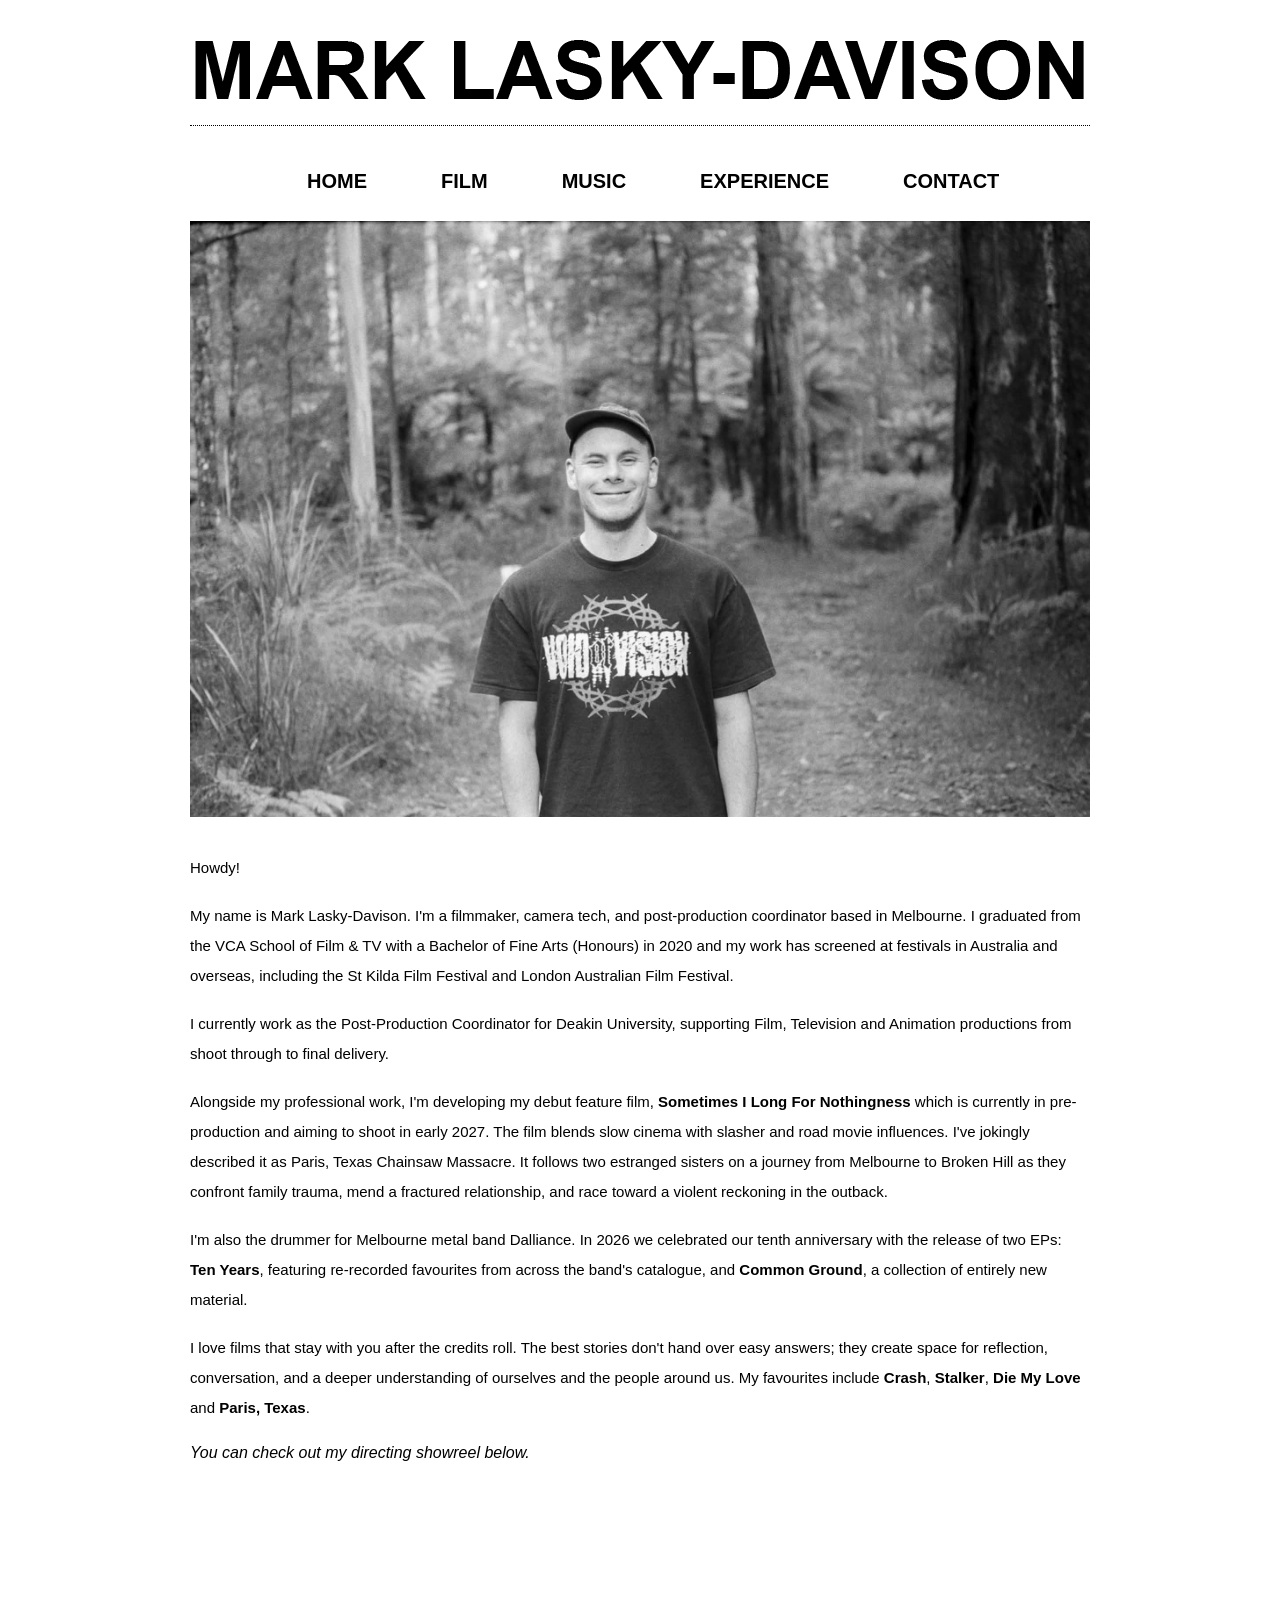
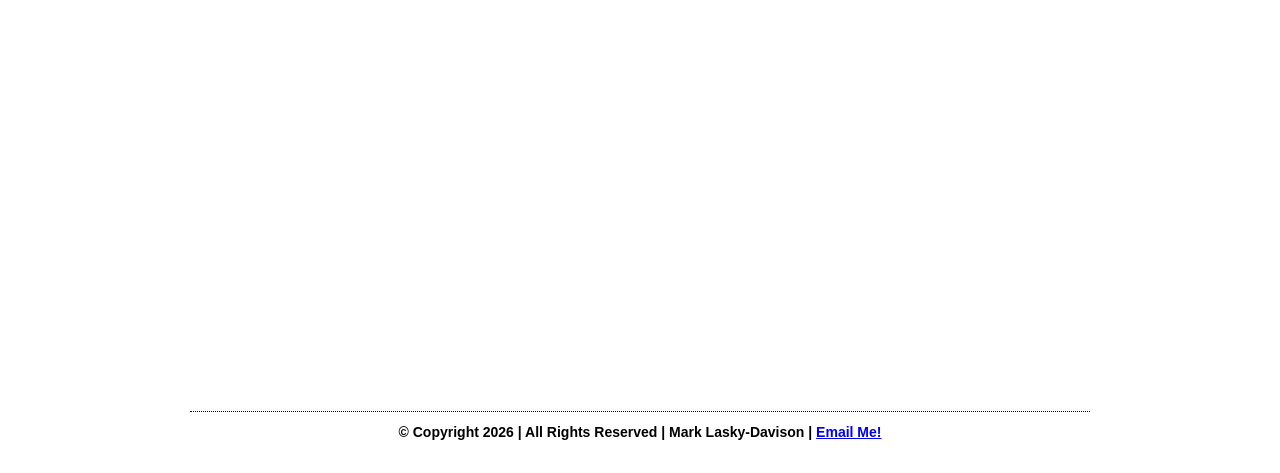
==== commit 84624427: "Update index.html" ====
--- a/index.html
+++ b/index.html
@@ -92,7 +92,7 @@
 <br />
 <p>I currently work as the Post-Production Coordinator for Deakin University, supporting Film, Television and Animation productions from shoot through to final delivery.</p>
 <br />
-<p>Alongside my professional work, I'm developing my debut feature film, <strong>Sometimes I Long For Nothingness</strong>which is currently in pre-production and aiming to shoot in early 2027. The film blends slow cinema with slasher and road movie influences. I've jokingly described it as Paris, Texas Chainsaw Massacre. It follows two estranged sisters on a journey from Melbourne to Broken Hill as they confront family trauma, mend a fractured relationship, and race toward a violent reckoning in the outback.</p>
+<p>Alongside my professional work, I'm developing my debut feature film, <strong>Sometimes I Long For Nothingness</strong> which is currently in pre-production and aiming to shoot in early 2027. The film blends slow cinema with slasher and road movie influences. I've jokingly described it as Paris, Texas Chainsaw Massacre. It follows two estranged sisters on a journey from Melbourne to Broken Hill as they confront family trauma, mend a fractured relationship, and race toward a violent reckoning in the outback.</p>
 <br />
 <p>I'm also the drummer for Melbourne metal band Dalliance. In 2026 we celebrated our tenth anniversary with the release of two EPs: <strong>Ten Years</strong>, featuring re-recorded favourites from across the band's catalogue, and <strong>Common Ground</strong>, a collection of entirely new material.</p>
 <br />
